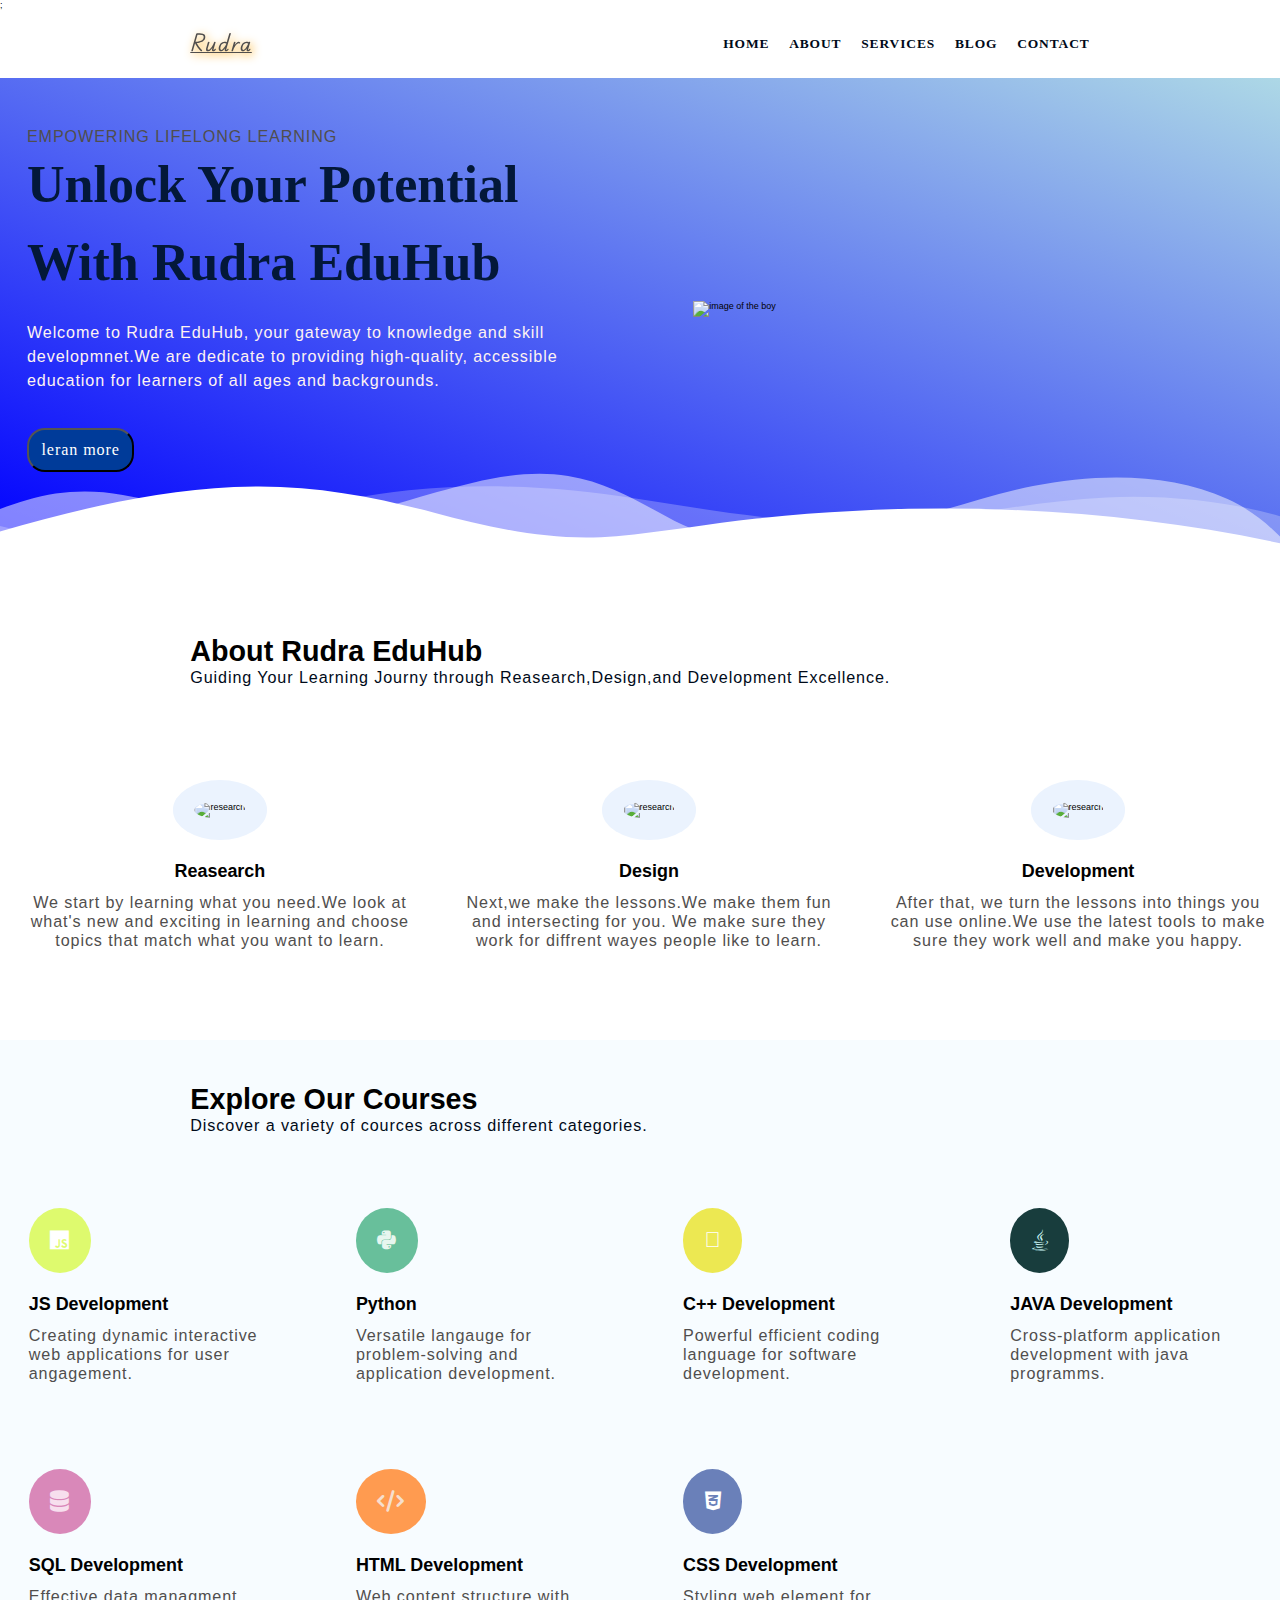
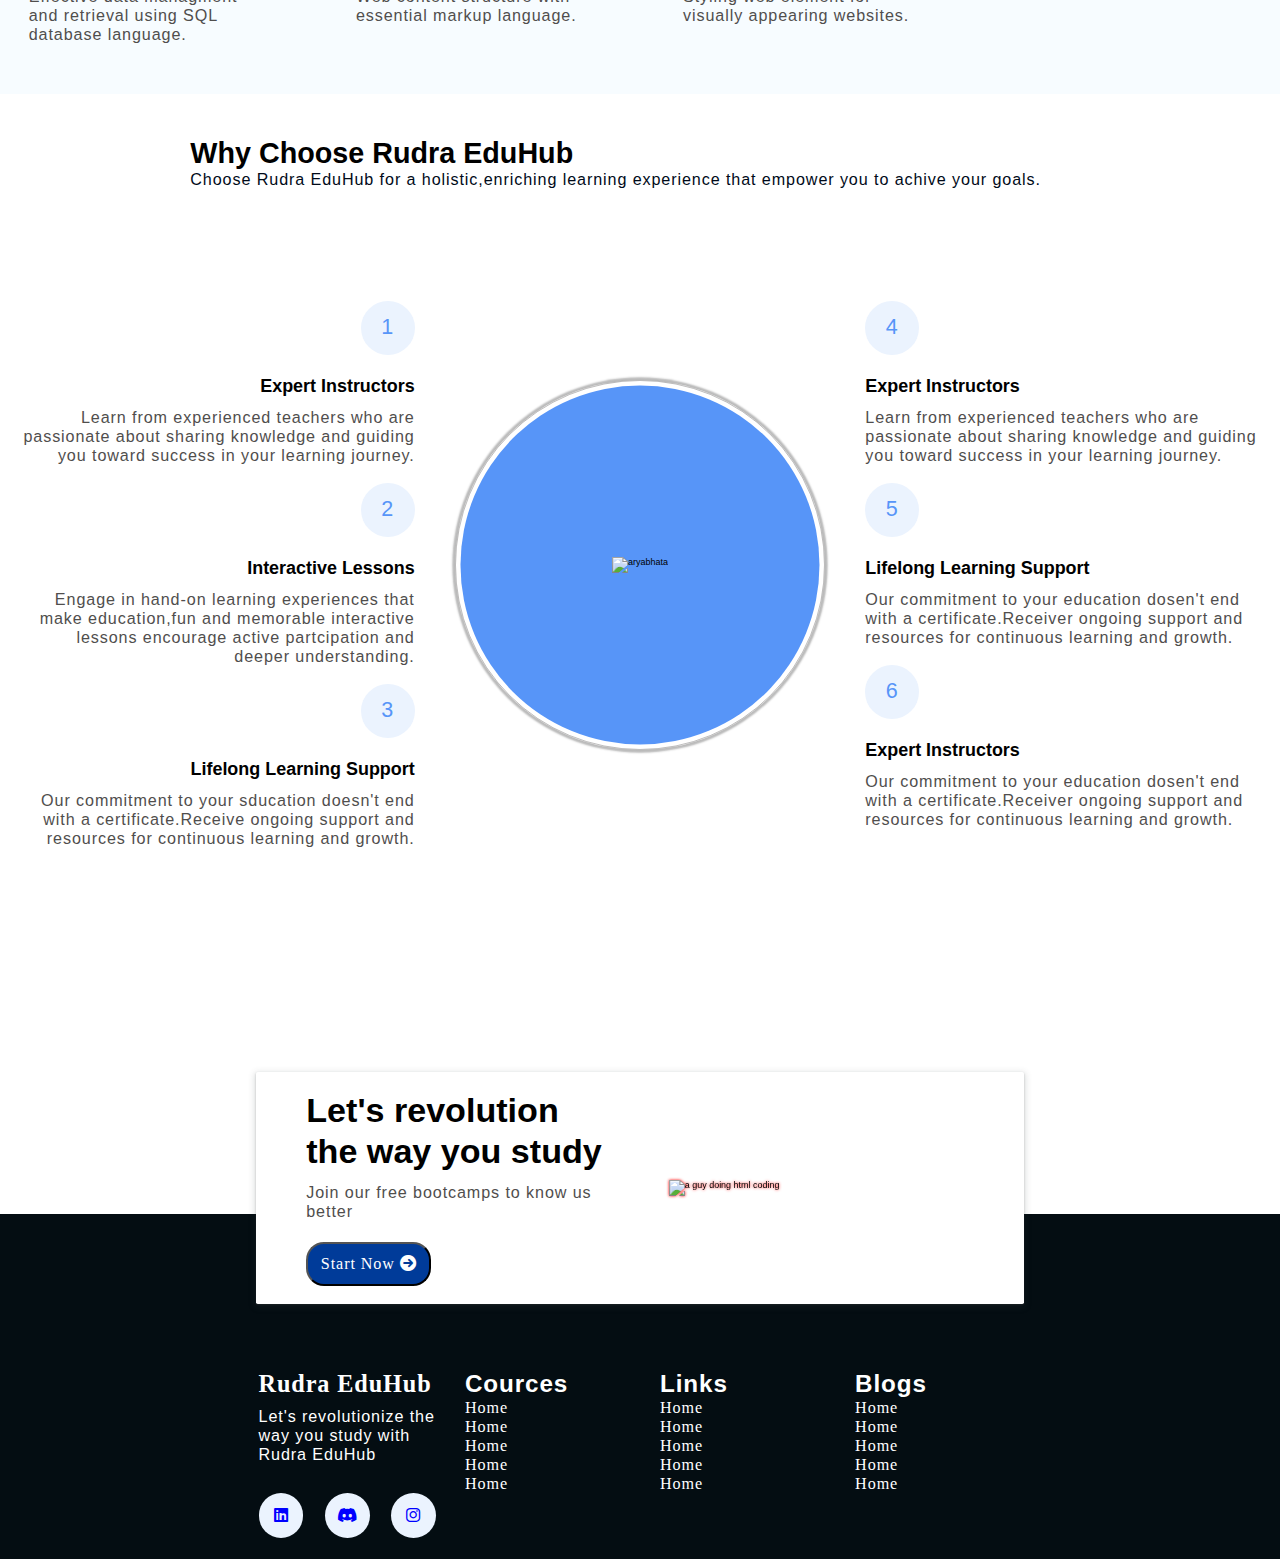
==== final_project/index.html @ 3d0321a4 "Add files via upload" ====
<!DOCTYPE html>
<html lang="en">
<head>
    <meta charset="UTF-8">
    <meta name="description" content="Welcome to Rudra EduHub, your gateway to knowledge and skill
    development.We are dedicated to providing heigh-quality,accessible education for learners of all
     ages and backgrounds">
     <meta name="robots" content="index, follow">
    <meta name="viewport" content="width=device-width, initial-scale=1.0">
    <title>Rudra EduHub</title>
    <link rel="stylesheet" href="https://cdnjs.cloudflare.com/ajax/libs/font-awesome/6.0.0/css/all.min.css" integrity="sha512-9usAa10IRO0HhonpyAIVpjrylPvoDwiPUiKdWk5t3PyolY1cOd4DSE0Ga+ri4AuTroPR5aQvXU9xC6qOPnzFeg==" crossorigin="anonymous" referrerpolicy="no-referrer" />
    <link rel="stylesheet" href="index.css">
    <link rel="preconnect" href="https://fonts.googleapis.com">
    <link rel="preconnect" href="https://fonts.gstatic.com" crossorigin>
    <link href="https://fonts.googleapis.com/css2?family=Playwrite+AU+SA:wght@100..400&display=swap" rel="stylesheet">;
</head>
<body>
    <header class="nav-bar">
        <div class="container"> 

                <div class="navbar-bran">
                    <a id="logo">Rudra</a>
                </div>
            <nav class="navbar">
            
                    <li class="nav-utem"><a class="nav-link" href="index.html">Home</a></li>
                    <li class="nav-utem"><a class="nav-link" href="about.html">About</a></li>
                    <li class="nav-utem"><a class="nav-link" href="service.html">Services</a></li>
                    <li class="nav-utem"><a class="nav-link" href="blog.html">Blog</a></li>
                    <li class="nav-utem"><a class="nav-link" href="contact.html">Contact</a></li>
            </nav>
        </div>
    </header>

    <main>
        <div class="section-hero">
            <div class="grid-two--cols">
                <div class="section-hero--content">
                    <p class="hero-subheading">EMPOWERING LIFELONG LEARNING</p>
                <h1 class="hero-heading">
                    Unlock Your Potential With Rudra 
                    EduHub
                </h1>
                <p class="hero-para">
                    Welcome to Rudra EduHub, your gateway to knowledge and skill
                    developmnet.We are dedicate to providing high-quality,
                    accessible education for learners of all ages and backgrounds.
                </p>
                <button class="btn"><a href="service" style="color: #ffffff;">leran more</a></button>
                </div>
                <div class="section-hero--image">
                    <figure>
                        <img src="https://static.vecteezy.com/system/resources/previews/027/118/562/non_2x/boy-with-book-education-3d-illustration-png.png" alt="image of the boy">
                    </figure>
                </div>
            </div>
        </div>

        <div class="custom-shape-divider-bottom-1736767362">
            <svg data-name="Layer 1" xmlns="http://www.w3.org/2000/svg" viewBox="0 0 1200 120" preserveAspectRatio="none">
                <path d="M0,0V46.29c47.79,22.2,103.59,32.17,158,28,70.36-5.37,136.33-33.31,206.8-37.5C438.64,32.43,512.34,53.67,583,72.05c69.27,18,138.3,24.88,209.4,13.08,36.15-6,69.85-17.84,104.45-29.34C989.49,25,1113-14.29,1200,52.47V0Z" opacity=".25" class="shape-fill"></path>
                <path d="M0,0V15.81C13,36.92,27.64,56.86,47.69,72.05,99.41,111.27,165,111,224.58,91.58c31.15-10.15,60.09-26.07,89.67-39.8,40.92-19,84.73-46,130.83-49.67,36.26-2.85,70.9,9.42,98.6,31.56,31.77,25.39,62.32,62,103.63,73,40.44,10.79,81.35-6.69,119.13-24.28s75.16-39,116.92-43.05c59.73-5.85,113.28,22.88,168.9,38.84,30.2,8.66,59,6.17,87.09-7.5,22.43-10.89,48-26.93,60.65-49.24V0Z" opacity=".5" class="shape-fill"></path>
                <path d="M0,0V5.63C149.93,59,314.09,71.32,475.83,42.57c43-7.64,84.23-20.12,127.61-26.46,59-8.63,112.48,12.24,165.56,35.4C827.93,77.22,886,95.24,951.2,90c86.53-7,172.46-45.71,248.8-84.81V0Z" class="shape-fill"></path>
            </svg>
        </div>
    </main>
    

    <section class="section-about">
        <div class="container">
            <div class="section-common-heading">About Rudra EduHub</div>
            <p class="section-common-subheading">
                Guiding Your Learning Journy through Reasearch,Design,and Development Excellence.
            </p>
        </div>
 

    <div class="grid-three--cols">
        <div class="about-div">
            <div class="icon">
                <img src="https://cdn3d.iconscout.com/3d/premium/thumb/research-and-development-6262649-5122412.png" alt="research">
            </div>
            <h2 class="section-common--title">Reasearch</h2>
            <p>We start by learning what you need.We look at what's new
                and exciting in learning and choose topics that match what you want to
                learn.
            </p>
        </div>

        <div class="about-div">
            <div class="icon">
                <img src="https://png.pngtree.com/png-clipart/20210321/big/pngtree-3d-logo-design-png-image_6139894.png" alt="research">
            </div>
            <h2 class="section-common--title">Design</h2>
            <p>Next,we make the lessons.We make them fun and intersecting for you.
                We make sure they work for diffrent wayes people like to learn.
            </p>
        </div>
        <div class="about-div">
            <div class="icon">
                <img src="https://static.vecteezy.com/system/resources/previews/011/153/364/original/3d-website-developer-working-on-laptop-illustration-png.png" alt="research">
            </div>
            <h2 class="section-common--title">Development</h2>
            <p>After that, we turn the lessons into things you can use online.We use the latest tools 
                to make sure they work well and make you happy.
            </p>
        </div>
        
    </div>
    </section>
    <section class="section-cource">
        <div class="container">
            <div class="section-common-heading">Explore Our Courses</div>
            <p class="section-common-subheading">
                Discover a variety of cources across different categories.
            </p>
        </div>

        <div class="grid-four--cols">
            <div class="cource-div">
                <div class="icon">
                    <i class="fa-brands fa-js"></i>          
                 </div>
                <h2 class="section-common--title">JS Development</h2>
                <p>Creating dynamic interactive web applications for user angagement.
                </p>
            </div>

            <div class="cource-div">
                <div class="icon">
                    <i class="fa-brands fa-python"></i>
                </div>
                <h2 class="section-common--title">Python</h2>
                <p>Versatile langauge for problem-solving and application development.
                </p>
            </div>

            <div class="cource-div">
                <div class="icon">
                    <i class="fa-thin fa-terminal"></i>   
                </div>      
                 <h2 class="section-common--title">C++ Development</h2>
                <p>Powerful efficient coding language for software development.
                </p>
            </div>

            <div class="cource-div">
                <div class="icon">
                    <i class="fa-brands fa-java"></i>     
                </div>
                <h2 class="section-common--title"> JAVA Development</h2>
                <p>Cross-platform application development with java programms.
                </p>
            </div>

            <div class="cource-div">
                <div class="icon">
                    <i class="fa-solid fa-database"></i>    
                </div>
                <h2 class="section-common--title"> SQL Development</h2>
                <p>Effective data managment and retrieval using SQL database language.
                </p>
            </div>

            <div class="cource-div">
                <div class="icon">
                    <i class="fa-solid fa-code"></i>  
               </div>
                <h2 class="section-common--title">HTML Development</h2>
                <p>Web content structure with essential markup language.
                </p>
            </div>

            <div class="cource-div">
                <div class="icon">
                    <i class="fa-brands fa-css3-alt"></i>
                  </div>
                <h2 class="section-common--title"> CSS Development</h2>
                <p>Styling web element for visually appearing websites.
                </p>
            </div>
        </div>
    </section>

    <section class="section-last">
        <div class="container">
            <h2 class="section-common-heading">Why Choose Rudra EduHub</h2>
            <p class="section-common-subheading">
              Choose Rudra EduHub for a holistic,enriching learning experience that empower you to achive
              your goals.
            </p>
        </div>
       


        <div class="grid-three--cols">

           
            <div class="text-align--left">
                <div class="left-div">
                    <p class="para">1</p>
                    <h3 class="section-common--title">Expert Instructors</h3>
                    <p>
                        Learn from experienced teachers who are passionate about sharing
                        knowledge and guiding you toward success in your learning journey.
                    </p>
                </div>
            
                <div class="left-div">
                    <p class="para">2</p>
                    <h3 class="section-common--title">Interactive Lessons</h3>
                    <p>
                       Engage in hand-on learning experiences that make education,fun and memorable interactive
                       lessons encourage active partcipation and deeper understanding.
                    </p>
                </div>
            
                <div class="left-div">
                    <p class="para">3</p>
                    <h3 class="section-common--title">Lifelong Learning Support</h3>
                    <p>
                       Our commitment to your sducation doesn't end with a certificate.Receive ongoing support and resources for continuous learning and growth.
                    </p>
                </div>
            </div>

            <div class="choose-center--div">
                <figure>
                    <img class="mid-img" src="https://cdni.iconscout.com/illustration/premium/thumb/social-media-advertising-8971366-7328799.png" alt="aryabhata">
                </figure>
            </div>
            

            <div class="text-align--right">
                <div class="right-div">
                    <p class="para">4</p>
                    <h3 class="section-common--title">Expert Instructors</h3>
                    <p>
                        Learn from experienced teachers who are passionate about sharing
                        knowledge and guiding you toward success in your learning journey.
                    </p>
                </div>
                <div class="right-div">
                    <p class="para">5</p>
                    <h3 class="section-common--title">Lifelong Learning Support</h3>
                    <p>
                        Our commitment to your education dosen't end with a certificate.Receiver ongoing
                        support and resources for continuous learning and growth.
                    </p>
                </div>
                <div class="right-div">
                    <p class="para">6</p>
                    <h3 class="section-common--title">Expert Instructors</h3>
                    <p>
                        Our commitment to your education dosen't end with a certificate.Receiver ongoing
                        support and resources for continuous learning and growth.
                    </p>
                </div>

                
            </div>

        </div>
        </section>

        <div class="section-contact-homepage" id="section-contact-homepage">
            <div class=" grid grid-two--cols">
                <div class="contact-content">
                    <h2 class="contact-title"> Let's revolution the way you study</h2>
                    <p>Join our free bootcamps to know us better</p>
                    <button  id="startbtn" class="btn"><a href="service" style="color: #ffffff;">Start Now <i class="fa-solid fa-arrow-circle-right"></i></a></button>
                 
                </div>
                <div class="contact-img">
                    <img src="https://static.vecteezy.com/system/resources/previews/011/354/494/original/young-man-are-doing-coding-3d-cartoon-character-illustration-png.png" alt="a guy doing html coding">
                </div>
            </div>
        </div>

    

        <!-- footer section -->
    <footer>
        <div  class="container grid grid-four--cols" id="grid1">
            
            <div class="footer-1--div">
                <div class="logo-brand">
                    <a href="index.html"class="footer-subheading">Rudra EduHub</a>
                </div>
                <p>Let's revolutionize the way you study with Rudra EduHub</p>
          
            <div class="social-footer--icon">
                <a href="https://www.linkedin.com/in/gaurav-dhanawate-973a31259/" target="_blank">
                    <i class="fa-brands fa-linkedin"></i>
                </a>
                <a href="https://www.linkedin.com/in/gaurav-dhanawate-973a31259/" target="_blank">
                    <i class="fa-brands fa-discord"></i>
                </a>
                <a href="https://www.linkedin.com/in/gaurav-dhanawate-973a31259/" target="_blank">
                    <i class="fa-brands fa-instagram"></i>
                </a>
            </div>
            </div>
            <div class="footer-2--div">
                <p class="footer-subheading"> Cources </p>
                    <ul>
                        <li><a href="index.html">Home</a></li>
                        <li><a href="index.html">Home</a></li>
                        <li><a href="index.html">Home</a></li>
                        <li><a href="index.html">Home</a></li>
                        <li><a href="index.html">Home</a></li>
                    </ul>
            </div>

            <div class="footer-3--div">
                <p class="footer-subheading">Links </p>
                    <ul>
                        <li><a href="index.html">Home</a></li>
                        <li><a href="index.html">Home</a></li>
                        <li><a href="index.html">Home</a></li>
                        <li><a href="index.html">Home</a></li>
                        <li><a href="index.html">Home</a></li>
                    </ul>
            </div>

            <div class="footer-4--div">
                <p class="footer-subheading">Blogs</p>
                    <ul>
                        <li><a href="index.html">Home</a></li>
                        <li><a href="index.html">Home</a></li>
                        <li><a href="index.html">Home</a></li>
                        <li><a href="index.html">Home</a></li>
                        <li><a href="index.html">Home</a></li>
                    </ul>
                
            </div>
        </div>
    </footer>



</body>
</html>
---- final_project/index.css ----
*{
    margin:0;
    padding: 0;
    box-sizing: border-box;
    font-family: "urbanist",sans-serif;
  
}
html{
    font-size: 62.5%;

    overflow-x: hidden;
}

h1 h2 h3 h4 h5 h6{
    font-family: "poppins",sans-serif;
}
p,li,a,label{
    font-family: "urbanist",sans-serif;
    font-size: 1.8rem;
    letter-spacing: 0.1rem;
    font-weight: 400;
    color: var(--para-color);
}
a{
    font-family: cursive;
    text-decoration: none;
}
li{
    list-style: none;
    padding: 0;
}



:root{
    --main-color:#5795f8;
    --supporting-color:#ebf3fe;
    --font-color:#424242;
    --bg-color:#f7fcff;
    --heading-color:#000a19;
    --h-color:#031839;
    --white-color:#fef2f2;
    --para-color:#504e4d;
    --bnt-hover-big-color:#003b99;
    --btn-box-shadow:rgb(100,100,111,0.1) 0px 7px 9px 0px;
    --footer-bg-color:#040d12;
}


.container{
    max-width: 105rem;
   margin:0px auto;  
   margin-bottom: 0.2rem;
   padding: 0;
}
.container:first-child{
    padding: 2.4rem 2.4rem 2.4rem 2.4rem;
}
#logo{
    margin-top:0;
    padding-bottom: 0;
    font-family: "Playwrite AU SA", serif;
    font-size: 2rem;
    text-decoration: underline;
    display: inline-block; 
    filter: drop-shadow(2px 2px 5px orange);
    font-weight: 900;
}

.section-hero--content{
    padding: 5.4rem 0 6.4rem 3rem;
}
.section-hero--image{
    width: 100%;
    height: auto;
    align-items: center;
    padding-bottom: 0.4rem;
 
}
.section-hero .grid-two--cols{
    align-items: center;
    gap: 5rem;
    
    &.hero-subheading{
        text-transform: uppercase;
        letter-spacing: 0.2rem;
        font-size: 1.7rem;
        word-spacing: 0.2rem;
        color: var(--white-color);
        font-weight: 700;
    }
    & .hero-heading{
        font-size: 5.8rem;
        line-height: 1.5;
        font-family: "Jost";
        color: var(--h-color);
        font-weight: 900;
    }

    & .hero-para{
        color:var(--white-color);
        margin:2rem 0 4rem 0;
        font-weight: 200;
        line-height: 1.5;
    }

}

.btn{
    padding: 1.2rem 1.4rem;
    margin-bottom: 2rem;
    height: auto;
    width: auto;
    background-color: var(--bnt-hover-big-color);
    display: inline;
    color: #ffffff;
    border-radius: 2rem;
}.btn:hover{
     background-color: rgb(219, 151, 26);
}

.nav-utem{
    font-family:'Courier New', Courier, monospace;
}
.nav-bar .container{
    display: flex;           
    justify-content: space-between; 
    align-items: center;
    padding: 1.8rem 2.4rem;
}

.nav-bar{
    width: 100%;
  box-shadow:0px -1px -3px 0px black;
}
.nav-bar .container .navbar{
    margin-top:0.1rem;
    display: flex;
    gap:2.2rem;

    & li a{
        color: var(--heading-color);
        text-transform: uppercase;
        font-weight: 600;
        font-size: 1.5rem;
        display: inline-block;
        position: relative;

    &::after{
        content: "";
        position: absolute;
        bottom: -0.3rem;
        left: 0;
        width: 0%;
        border-bottom: 0.2rem  solid var(--main-color);
        transition: all 0.3s linear;
    }
    }
    & li a:hover::after{
        width:100%;
    }
}
main{
    background-image: linear-gradient( to top right, blue, lightblue);
    width: 100%;
    height: auto;
    position: relative;
}

.section-hero--image img{
    width: 100%;
    height: auto;
    padding-bottom: 0.5rem;
   
}
.custom-shape-divider-bottom-1736767362 {
    position: absolute;
    bottom: 0;
    left: 0;
    width: 100%;
    overflow: hidden;
    line-height: 0;
    transform: rotate(180deg);
}

.custom-shape-divider-bottom-1736767362 svg {
    position: relative;
    display: block;
    width: calc(103% + 1.3px);
    height: 9.6rem;
}

.custom-shape-divider-bottom-1736767362 .shape-fill {
    fill: #FFFFFF;
}
.section-about{
    margin-top: 5rem;
}

.section-common-heading{
    font-size: 3.2rem;
    font-weight: 700;
    text-transform: capitalize;
    padding-top: 2.4rem;
}
.section-common-subheading{
    color: var(--heading-color);
}

.section-about img{
    padding: 2.4rem;
    background-color: var(--supporting-color);
    width: 15rem;
    height: auto;
    border-radius: 50%;
    transition: all 0.6s linear;
}
.section-about .about-div{
    text-align: center;
}
.section-common--title{
  font-size: 2rem;
  margin: 2.4rem 0 1.2rem 0;
}

.section-cource{
    background-color: var(--bg-color);
}
.grid-two--cols{
    display: grid;
    grid-template-columns: repeat(2,1fr);
}
.grid-two--cols1{
    display: grid;
    grid-template-columns: repeat(2,1fr);
    margin: 10rem 0.8rem 10rem 0.8rem;
    gap: 6.4rem;

}
.grid-three--cols{
    display: grid;
    grid-template-columns: repeat(3,1fr);
    margin: 8rem 0.8rem 10rem 0.8rem;
    gap: 2.4rem;
}
.grid-four--cols{
    display: grid;
    grid-template-columns: repeat(4,1fr);
    padding: 2.4rem 0 ;
    gap: 2.4rem;

}
 .icon img:hover{
    rotate: 360deg;
    background-image: linear-gradient(to right,#0575e6,#021b79);
}

.fa-js, .fa-database, .fa-java, .fa-python,.fa-terminal,.fa-code,.fa-css3-alt{
    padding: 2.4rem;
    background-color:var(--supporting-color);
    font-size: 2.4rem;
    border-radius: 50%;
    color:var(--heading-color);
}
.section-cource, .grid-four--cols{
    gap: 3.2rem;
}
.section-cource .cource-div{
    padding: 3.2rem;
}
.section-cource .cource-div:hover{
    box-shadow: var(--btn-box-shadow);
}
.cource-div:nth-child(1) .icon .fa-js{
    background-color: #defa6e;
    color: #ffffff;
}
.cource-div:nth-child(2) .icon .fa-python{
    background-color:#68bf9b;
    color: #e7f6ef;
}
.cource-div:nth-child(3) .icon .fa-terminal{
    background-color:#ECE852;
    color: #ffffff;
}
.cource-div:nth-child(4) .icon .fa-java{
    background-color:#183d3d;
    color: #ccf7f7;
}
.cource-div:nth-child(5) .icon .fa-database{
    background-color: #d988b9;
    color: rgb(247, 223, 238);
}
.cource-div:nth-child(6) .icon .fa-code{
    background-color: #ff9b50;
    color: #f6dfce;
}
.cource-div:nth-child(7) .icon .fa-css3-alt{
    background-color: #6A80B9;
    color: #ffffff;
}
.choose-center--div img{
    width: 100%;
    height: auto;
}
.choose-center--div, figure{
    display: flex;
    justify-content: center;
    align-items: center;
    position: relative;
    width: auto;
    height: auto;
}
.choose-center--div figure::before, .choose-center--div figure::after{
    content:"";
    position: absolute;
    top: 50%;
    left: 50%;
    transform: translate(-50%, -50%);
    background-color: var(--main-color);
    width: 40rem;
    height: 40rem;
    border-radius: 50%;
    z-index: -1;
}
.choose-center--div figure::before{
    animation: circle 5s linear infinite;
}
@keyframes circle {
    0% {
        background-color: #b3d0ff;
    }
    25% {
        background-color: #80b1ff;
    }
    50% {
        background-color: #4d91ff;
    }
    75% {
        background-color: #99c0ff;
    }
    100% {
        background-color: #3381ff;
    }
}

.choose-center--div figure::after{
    width: 41rem;
    height:41rem ; 
      background-color:transparent;
      border: 0.1px solid;
      border-color: rgb(36, 33, 33,0.3) ;
      box-shadow: 0 0 0.2rem 0.3rem rgb(28, 27, 27,0.3);
    z-index: -2;
}


.para{
    width: 6rem;
    aspect-ratio: 1;
    margin-top: 2rem;
    background-color: var(--supporting-color);
    color: var(--main-color);
    border-radius: 50%;
    display: flex;
    justify-content: center;
    align-items: center;
    font-size: 2.4rem;
}
.left-div{
    display: flex;
    flex-direction: column;
    justify-content: start;
    align-items: end;
    text-align: right;
}
.left-div{
    margin-left: 1rem;
}
.right-div{
    margin-right: 1rem ;
}

/* blog section */
.section-blog{
    background-color: var(--bg-color);

    & .section-common--heading{
        padding: 2.4rem 0;
    }

    & .grid{
        gap: 6.2rem;
    }
    
    & .blog{
        box-shadow: var(--btn-box-shadow);
        transition: scale .3s linear;


        &:hover{
            scale: 1.1;
        }

        & .blog-content{
            padding: 1.4rem 2.4rem 2.4rem;

        }
    }

    & img{
        width: 100%;
        height: auto;
    }

   & .blog-date{
    display: flex;
    justify-content:space-between;
    margin-top: 1.6rem;
    font-size: 1.4rem;
   

    & .fa-solid{
        background-color: transparent;
        padding: 0;
    }
   }

}



/* end blog section */

.section-contact-homepage{
    width: 60%;
    min-height: 30rem auto;
    margin: 0 auto;
    box-shadow: rgb(60,64,67,0.3) 0px 1px 2px 0px,
       rgb(60,64,67,0.15) 0px 2px 6px 2px;
       margin-bottom: 5rem;
       border-radius: 0.2rem;
       padding: 0 3.2rem;
       position:relative;
       bottom: -15rem;
       background-color: white;
    
       & .grid{
        align-items: center;
        gap: 6.4rem;
       }
}


.contact-content{
    margin-left: 2.4rem;
    height: auto;
    padding-top: 2rem ;
}
.contact-title{
    font-size: 3.8rem;
    line-height: 1.2;
}
.contact-content p{
    margin: 1.2rem 0 2.4rem 0;
}
.section-contact-homepage img{
    filter: drop-shadow(0 0 0.2rem red);
    width: 90%;
    height: auto;
    
}


/* actual contact */

.mb-3{
    margin-bottom:3.2rem ;
}

label{
    display: block;
}

.contact-contain .grid{
    gap: 6.4rem;
}
input,textarea{
    width: 100%;
    padding: 1.4rem 2.4rem;
}

::placeholder{
    font-size: 1.6rem;
    letter-spacing: 0.1rem;
}
.btn-submit{
    font-size: 1.8rem;
    border: none;
    text-transform: capitalize;
}

.section-contact{

    & .grid{
        gap: 6.4rem;
        align-items: center;
    }

    & .container{
        padding: 2.4rem 0;
    }
}
/* end of actual contact */
/* footer */

footer{
    background-color: var(--footer-bg-color);
    padding-top: 15rem ;
}
footer, #grid1{
    padding-left: 10rem;
    padding-right: 10rem;
    box-sizing: border-box;
    

}

footer *{
    color: white;
}
.footer-subheading{
    font-size: 2.7rem;
    font-weight: 700;
}

.footer-1--div p{
  margin: 1rem 0 3.2rem 0;
}
.footer-1--div{
    text-align: left;
    & .social-footer--icon{
        display: flex;
        gap: 2.4rem;
    }
        & .fa-brands{
            width:5rem;
            aspect-ratio: 1;
            background-color: var(--supporting-color);
            color: blue;
            border-radius: 50%;
            display: flex;
            justify-content: center;
            align-items: center;
            transition: all 0.3s linear;

            &:hover{
                color: var(--supporting-color);
                background-color: var(--bnt-hover-big-color);
                rotate: 360deg;
            }
        }
      
}

/* header,main,section,footer{
    padding-left: 10rem;
    padding-right: 10rem ;
} */
input:focus-visible{
    outline: 0.1rem solid var(--bnt-hover-big-color);
}

/* scroll bar */

::-webkit-scrollbar{
    width: 0.2rem;
}

::-webkit-scrollbar-track{
    background-color: var(--supporting-color);
}
::-webkit-scrollbar-track{
    background-color: var(--supporting-color);
}

::-webkit-scrollbar-thumb{
    background-color: var(--main-color);
    border-radius: 50px;
}

::-webkit-scrollbar-thumb:hover{
    background: var(--heading-color);
}
    
/* media query */

@media(width<=1400px){
    html{
        font-size: 56.10%;
    }
    .section-hero--image img{
        width: 90%;
    }

    .custom-shape-divider-bottom-1736767362 svg {
        height: 80px;
    }
}

@media(width<=1200px) {
    html{
        font-size: 54%;
    }
    
}

@media(width<=998px){
    .section-hero{
        height: auto;
        padding-bottom: 5rem;

        & .section-hero--content{
            padding-top: 3rem ;
        }
    }
    /* .footer{
        height: auto;
        padding-bottom: 5rem;
        & #grid1{
            padding-top: 3rem ;
        }
    } */
}

@media(width<=998px){
    .grid-two--cols{
        grid-template-columns: 1fr;
        gap: 1.4rem;
  
         & .section-hero--content{
           order: 2;
         }
  
          & .section-hero--image{
           order: 1;
          
              & img{
                  width: 70%;
              }
         }
       }
       .section-hero .grid-two--cols{
        gap: 2rem;
        & img{
            width: 70%;
            padding-bottom: 0;
        }
    }
       footer .grid-four--cols{
        grid-template-columns: repeat(3,minmax(100px,1fr));
        text-align: left;

        & .footer-1--div{
            grid-row: 2/3;
            grid-column: 1/-1;
            margin-top: 3.2rem;
        }
       }
}
@media(width<=768px){

    .section-hero .grid-two--cols{
        & img{
        width: 60%;
        }
    }
   
    #grid1{
        box-sizing: border-box;
        transform: scale(0.8); 
        transform-origin: top left;
        padding-left: 0.2rem;
    }
    .grid-two--cols,.grid-three--cols{
        grid-template-columns: 1fr;
    }
  
    .nav-bar .container{
        display: flex;
        flex-direction: column;

         & .navbar-bran{
            text-align: center;
            margin-bottom: 2.4rem;
         }
         & .nav-bar ul{
            gap: 2.4rem;
         }
    }
    .section-about .about-div{
        text-align: center;
    }

 
    .section-last{
       & img{
        width: 70%;
       }
       & .grid{
        gap: 1.4rem;
       }
    }
    .section-hero .grid-two--cols .hero-heading{
        font-size: 3.8rem;
    }
     .contact-title{
        font-size: 2.4rem;
    }

    .section-last{

        & .text-align--right .right-div{
            align-items: start;
            text-align: center;
        }

        & .text-align--left .left-div{
            align-items: center;
            text-align: center;
        }
       
        &.section-contact-homepage .btn{
            display: block;
            text-align: center;
        }
    }
    /* .section-last .left-div{
        text-align: center;
    } */
    :is(.section-contact--homepage) .container:first-child{
        padding: 6.4rem 0rem 2.4rem 0rem;
    }

    .section-contact .container{
        padding-left: 1.4rem;
        padding-right:1.4rem;
    }

    .section-contact .navbar{
        font-size: 1.3rem;
        gap:2.2rem;
        padding-left: 2.4rem;
        padding-right: 2.4rem;
    }

    .para{
        display: flex;
        justify-self: center;
        align-items: center;
    }
   
}

@media (width<=375px){
    html body{
        overflow: hidden;
    }
    .navbar{
        font-size:1.6rem ;
       padding-left: 2.4rem;
       padding-right: 2.4rem;
       &.grid{
        gap: 1.2rem;
       }
    }
    .footer-1--div,.footer-4--div{
        padding-right: 10rem;
    }
}


@media(width<=1100px){
    :is(.section-cource,.section-blog) .grid-four--cols{
        grid-template-columns: repeat(auto-fit,minmax(250px,1fr));
        text-align: center;

        /* & .footer-1--div{
            grid-row: 2/3;
            grid-column: 1/-1;
            margin-top: 3.2;
        } */
    }

    
     .section-contact-homepage,.grid-two--cols{
        gap: 3.4rem;
      } 
    }
    
    

    @media(width<=1150px){
        .section-last .mid-img{
            order: 1;
        }
      
           .left-div{
                order: 3;
            }
    
            .right-div{
                order: 2;
                
            }
    
           
    
              .section-last{
                & figure::before{
                    width: 0;
                    height: 0;
                    background-color: transparent;
                    padding: 0;
                }
                & figure::after{
                    width: 0;
                    height: 0;
                    background-color: transparent;
                    padding: 0;
                }
            }
        

        
    }

/* end media query */

/* last touch up */

body{
    margin: 0;
    padding: 0;
}

.about-div{
    padding-left: 2rem;
}

.container .grid-three--cols{
    padding-left: 2rem;
}

html body{
    margin: 0;
}
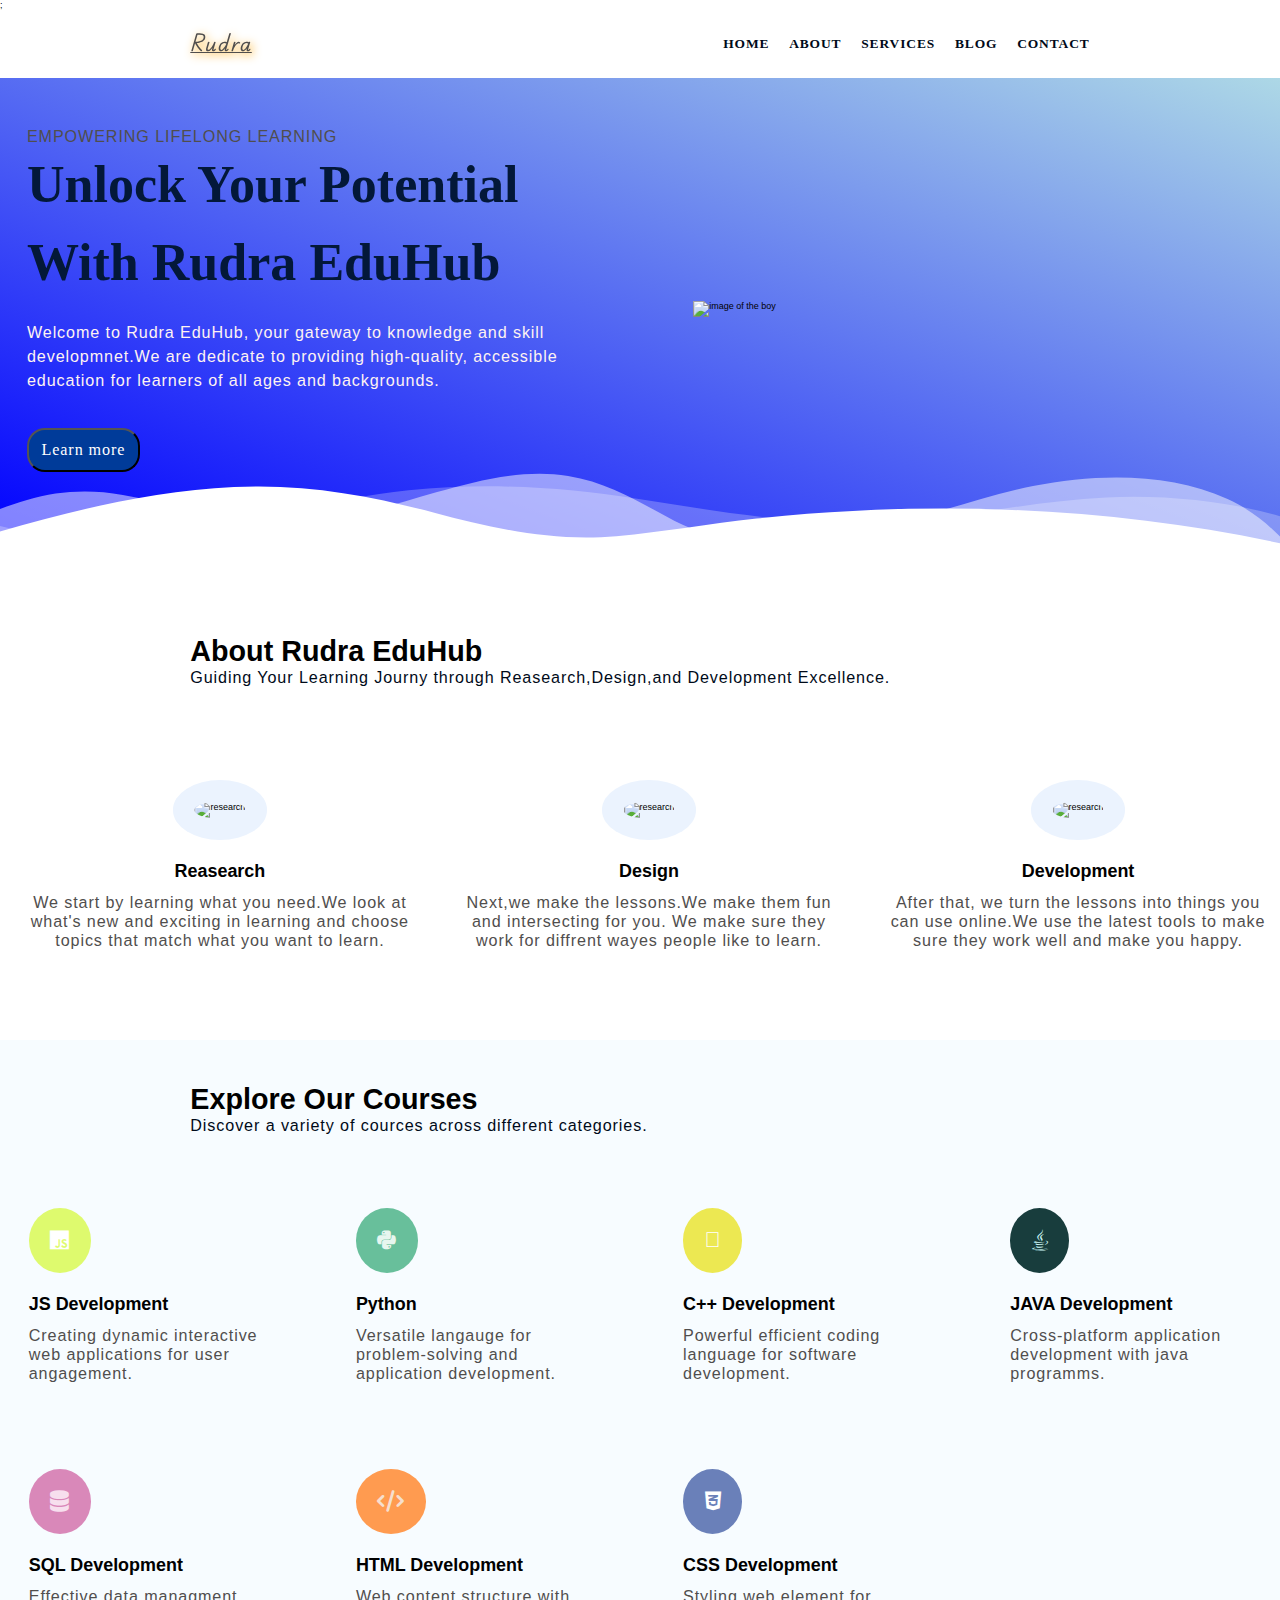
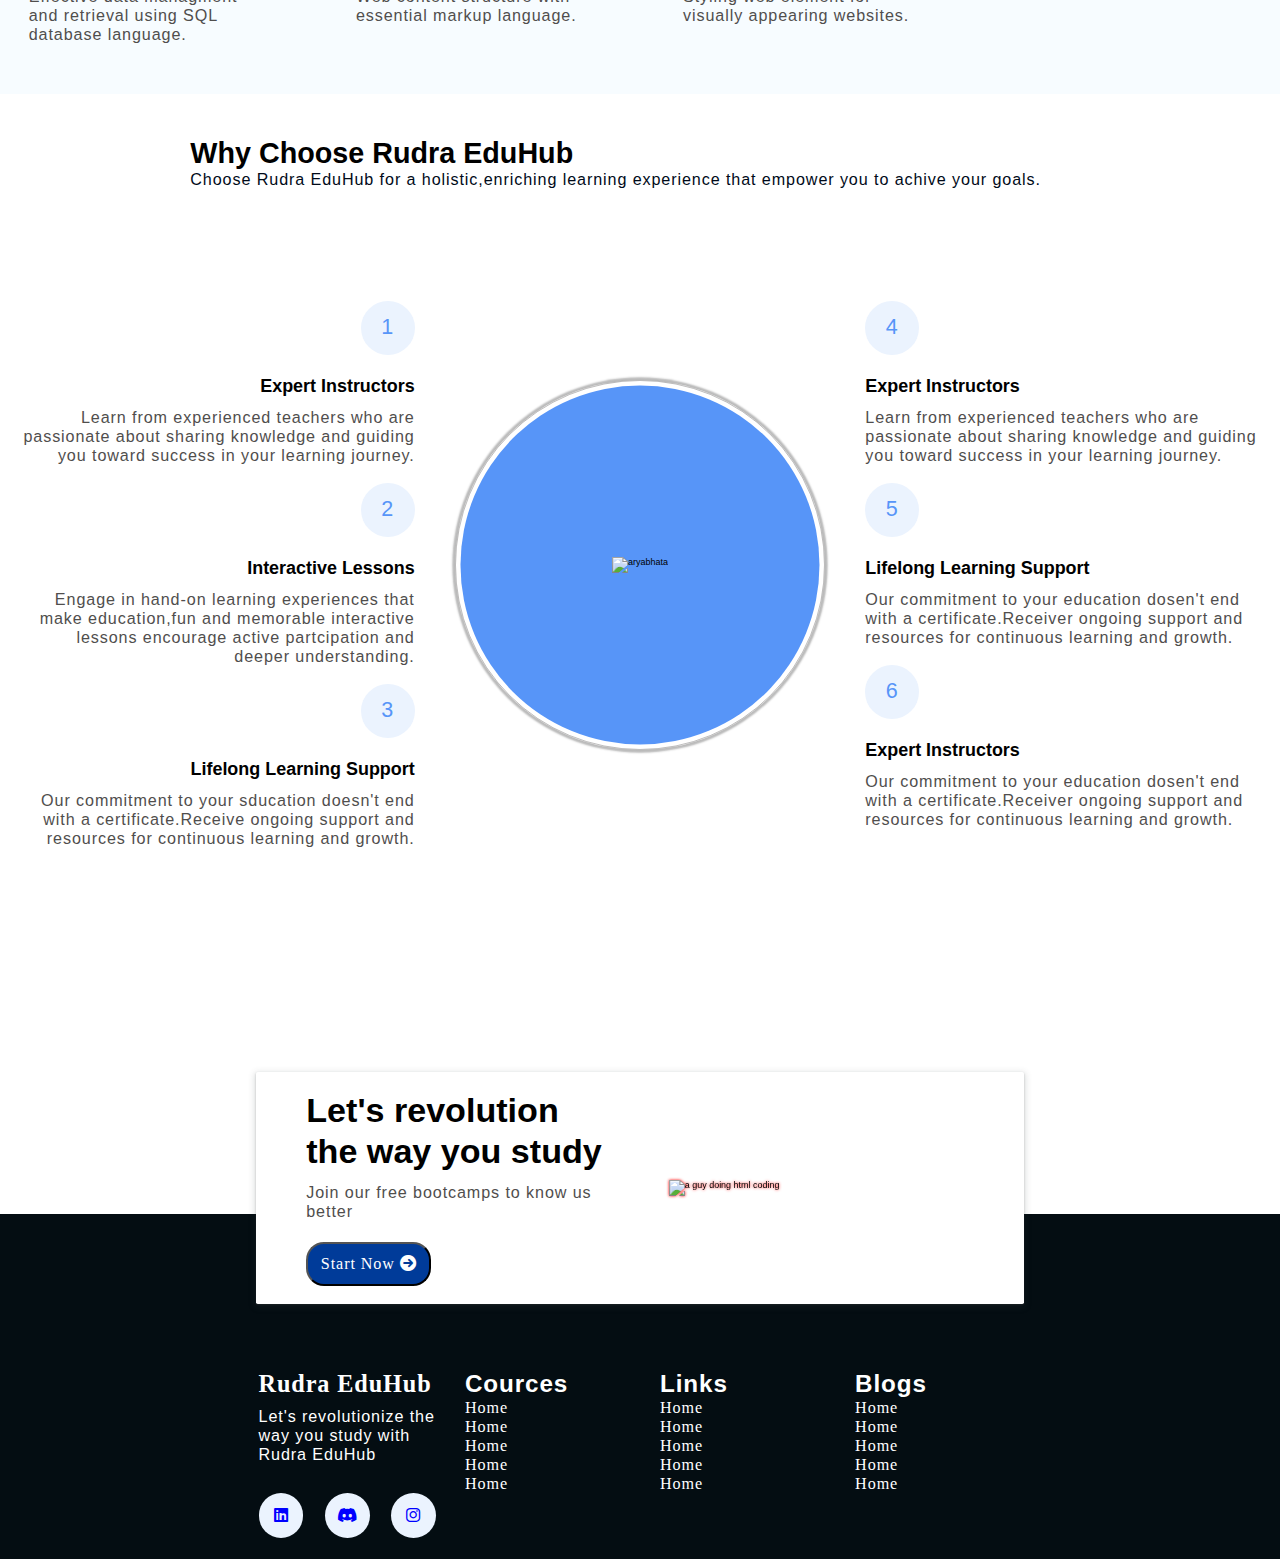
==== commit 8f628307: "Add files via upload" ====
--- a/final_project/index.html
+++ b/final_project/index.html
@@ -46,7 +46,7 @@
                     developmnet.We are dedicate to providing high-quality,
                     accessible education for learners of all ages and backgrounds.
                 </p>
-                <button class="btn"><a href="service" style="color: #ffffff;">leran more</a></button>
+                <button class="btn"><a href="service" style="color: #ffffff;">Learn more</a></button>
                 </div>
                 <div class="section-hero--image">
                     <figure>
